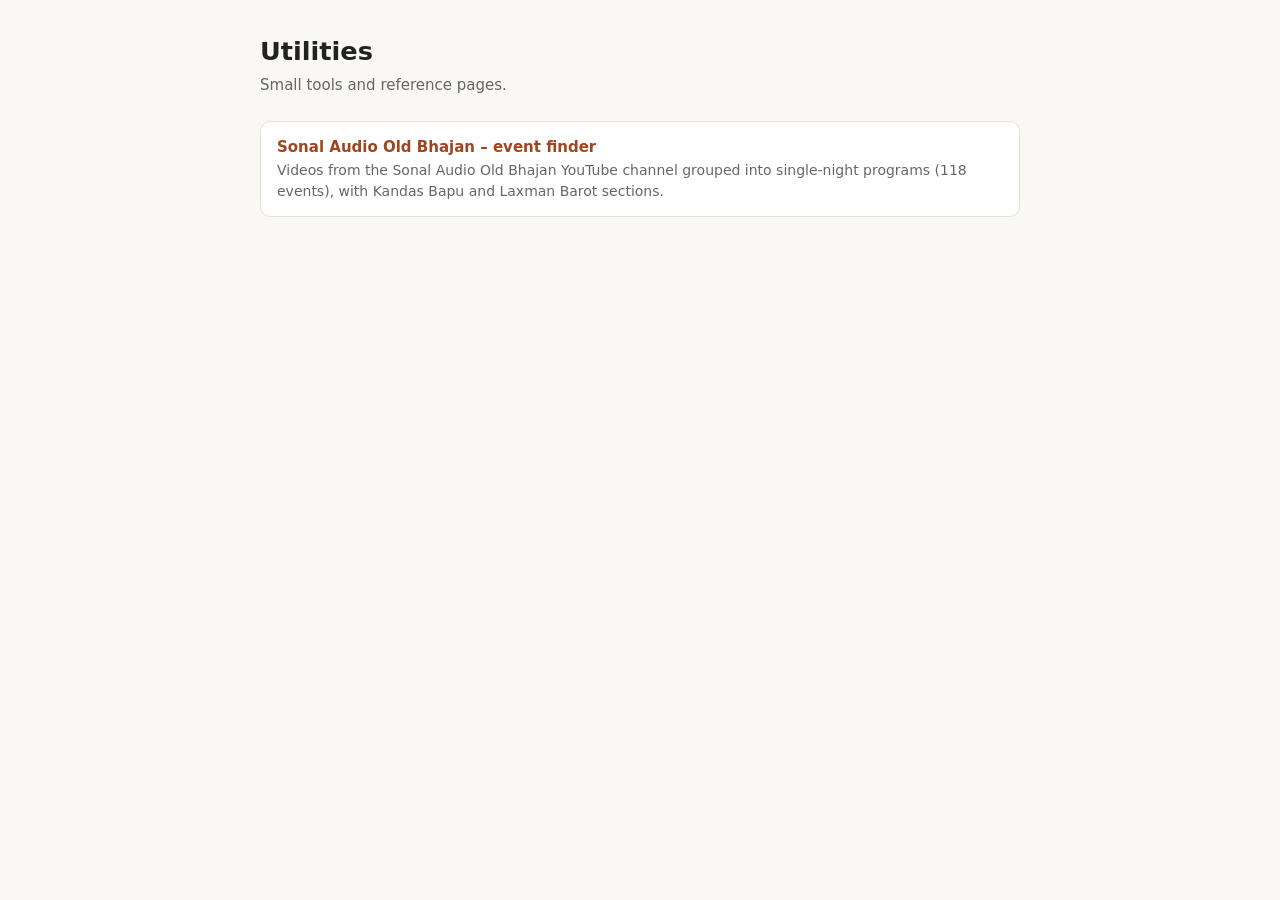
==== index.html @ 3b5e0741 "Add Sonal Audio event finder and Pages landing page Groups Sonal Audio Old Bhajan channel videos int" ====
<!doctype html>
<html lang="en">
<head>
<meta charset="utf-8">
<meta name="viewport" content="width=device-width,initial-scale=1">
<title>Utilities</title>
<style>
:root{--bg:#faf8f4;--fg:#222;--mut:#6b6560;--card:#fff;--line:#e6e0d8;--acc:#a0461e}
@media (prefers-color-scheme:dark){:root{--bg:#171513;--fg:#eee;--mut:#a39c94;--card:#211e1b;--line:#38332e;--acc:#e48a5c}}
body{margin:0;background:var(--bg);color:var(--fg);font:15px/1.5 system-ui,sans-serif}
main{max-width:760px;margin:0 auto;padding:32px 16px}
h1{margin:0 0 4px;font-size:1.6rem}.sub{color:var(--mut);margin:0 0 24px}
a.tool{display:block;background:var(--card);border:1px solid var(--line);border-radius:10px;padding:14px 16px;margin:0 0 10px;color:var(--fg);text-decoration:none}
a.tool:hover{border-color:var(--acc)}a.tool b{color:var(--acc)}a.tool span{display:block;color:var(--mut);font-size:14px;margin-top:2px}
</style>
</head>
<body>
<main>
<h1>Utilities</h1>
<p class="sub">Small tools and reference pages.</p>
<a class="tool" href="tools/sonal-audio-events/"><b>Sonal Audio Old Bhajan – event finder</b>
<span>Videos from the Sonal Audio Old Bhajan YouTube channel grouped into single-night programs (118 events), with Kandas Bapu and Laxman Barot sections.</span></a>
</main>
</body>
</html>
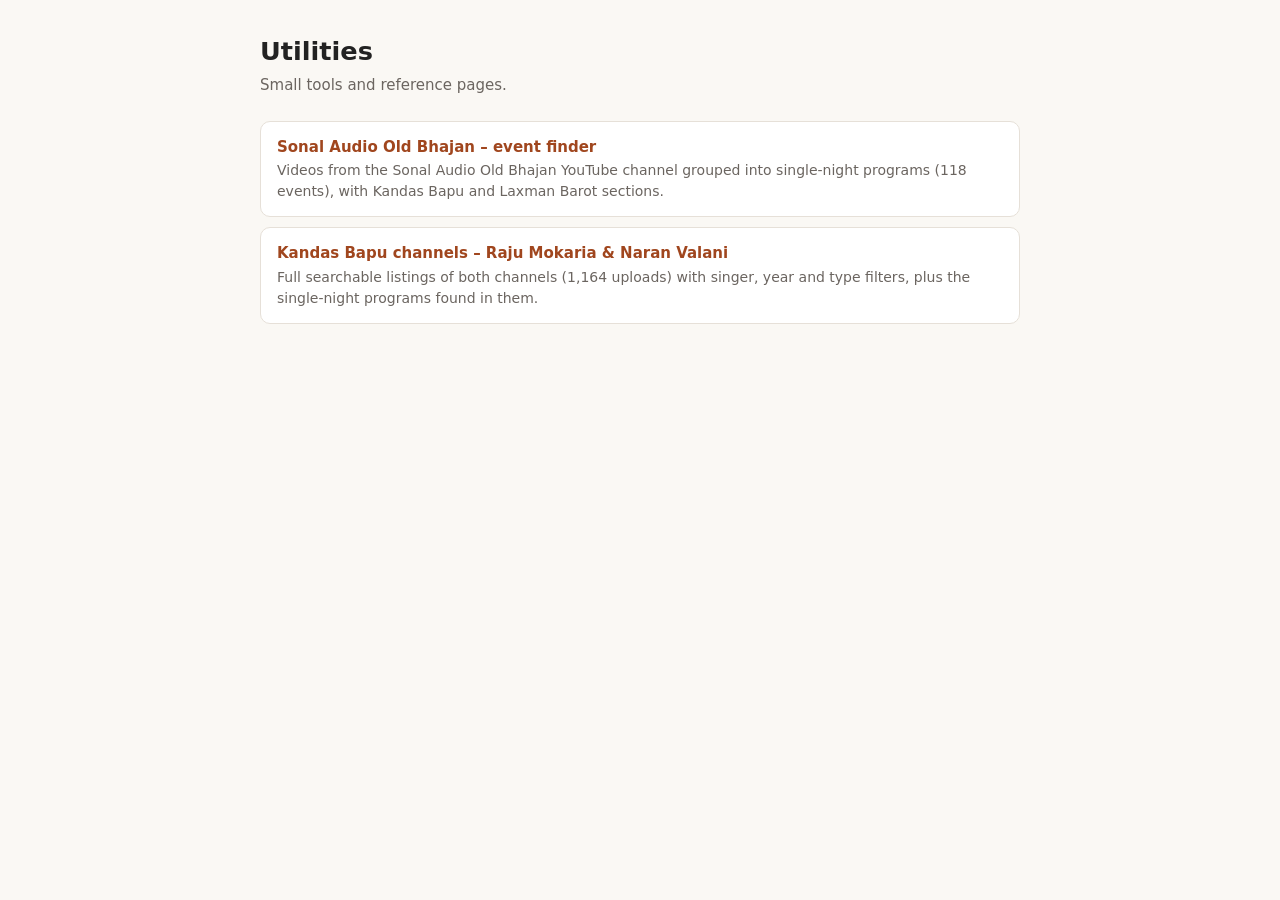
==== commit c58c098a: "Add Kandas Bapu channel pages for Raju Mokaria and Naran Valani Searchable full listings (singer, ye" ====
--- a/index.html
+++ b/index.html
@@ -20,6 +20,8 @@
 <p class="sub">Small tools and reference pages.</p>
 <a class="tool" href="tools/sonal-audio-events/"><b>Sonal Audio Old Bhajan – event finder</b>
 <span>Videos from the Sonal Audio Old Bhajan YouTube channel grouped into single-night programs (118 events), with Kandas Bapu and Laxman Barot sections.</span></a>
+<a class="tool" href="tools/kandas-bapu-channels/"><b>Kandas Bapu channels – Raju Mokaria &amp; Naran Valani</b>
+<span>Full searchable listings of both channels (1,164 uploads) with singer, year and type filters, plus the single-night programs found in them.</span></a>
 </main>
 </body>
 </html>
